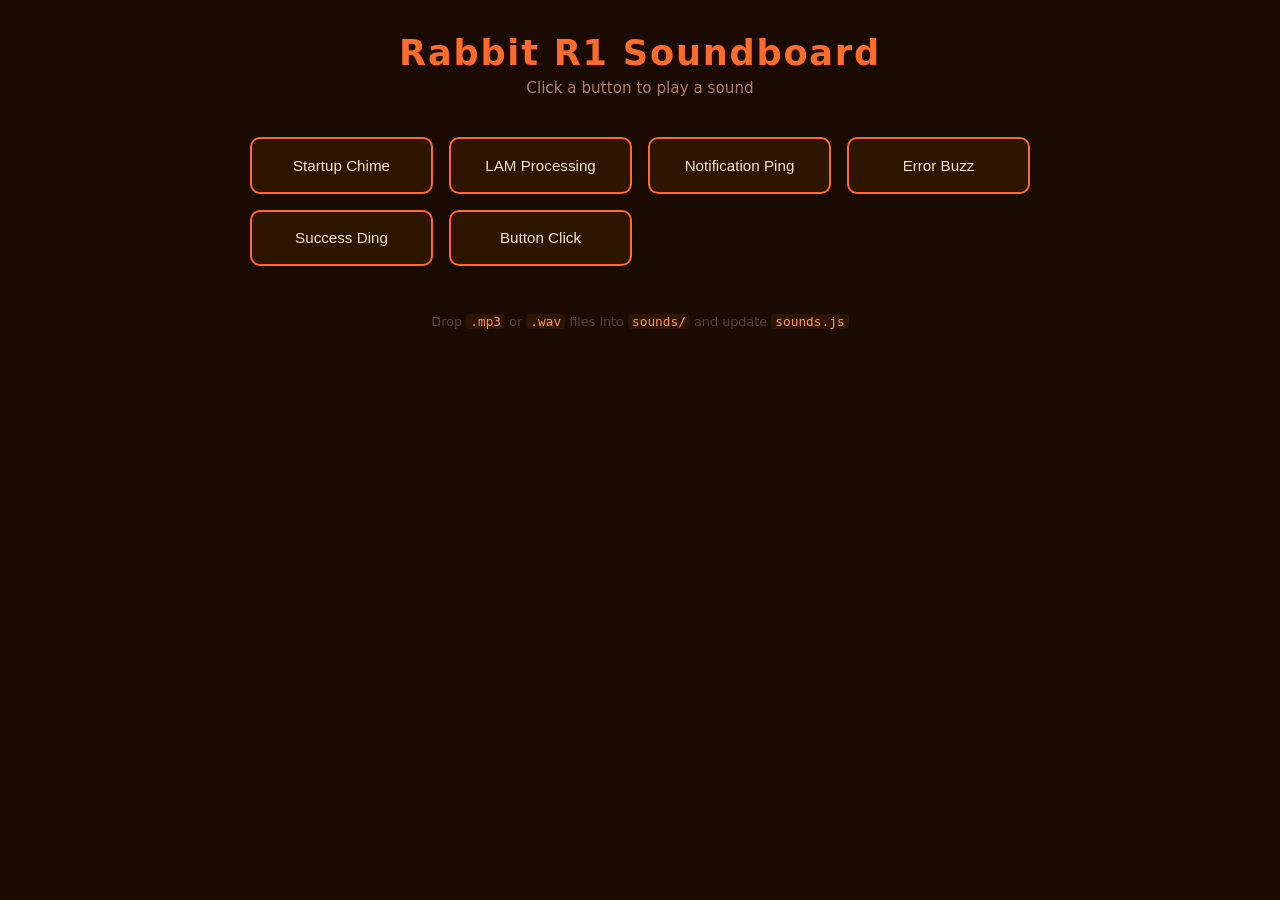
==== index.html @ eceb847c "Initial commit: migrate soundboard from gfx_pipeline Co-Authored-By: Claude Sonnet 4.6 <noreply@anth" ====
<!DOCTYPE html>
<html lang="en">
<head>
  <meta charset="UTF-8" />
  <meta name="viewport" content="width=device-width, initial-scale=1.0" />
  <title>Rabbit R1 Soundboard</title>
  <link rel="stylesheet" href="style.css" />
</head>
<body>
  <header>
    <h1>Rabbit R1 Soundboard</h1>
    <p>Click a button to play a sound</p>
  </header>

  <main id="soundboard">
    <!-- Buttons are injected by app.js -->
  </main>

  <footer>
    <p>Drop <code>.mp3</code> or <code>.wav</code> files into <code>sounds/</code> and update <code>sounds.js</code></p>
  </footer>

  <script src="sounds.js"></script>
  <script src="app.js"></script>
</body>
</html>
---- style.css ----
*, *::before, *::after {
  box-sizing: border-box;
  margin: 0;
  padding: 0;
}

body {
  background: #1a0a00;
  color: #f4e4cc;
  font-family: "Segoe UI", system-ui, sans-serif;
  min-height: 100vh;
  display: flex;
  flex-direction: column;
  align-items: center;
  padding: 2rem 1rem;
}

header {
  text-align: center;
  margin-bottom: 2.5rem;
}

header h1 {
  font-size: 2.2rem;
  color: #ff6b2b;
  letter-spacing: 0.05em;
}

header p {
  margin-top: 0.4rem;
  color: #b08060;
  font-size: 0.95rem;
}

#soundboard {
  display: grid;
  grid-template-columns: repeat(auto-fill, minmax(160px, 1fr));
  gap: 1rem;
  width: 100%;
  max-width: 780px;
}

.sound-btn {
  background: #2d1500;
  border: 2px solid #ff6b2b;
  border-radius: 10px;
  color: #f4e4cc;
  cursor: pointer;
  font-size: 0.95rem;
  padding: 1.1rem 0.75rem;
  text-align: center;
  transition: background 0.15s, transform 0.1s, box-shadow 0.15s;
  word-break: break-word;
}

.sound-btn:hover {
  background: #3d2000;
  box-shadow: 0 0 12px #ff6b2b88;
}

.sound-btn:active,
.sound-btn.playing {
  background: #ff6b2b;
  color: #1a0a00;
  transform: scale(0.96);
}

.sound-btn.error {
  border-color: #cc3333;
  color: #cc3333;
}

footer {
  margin-top: 3rem;
  color: #604030;
  font-size: 0.8rem;
  text-align: center;
}

footer code {
  background: #2d1500;
  border-radius: 4px;
  padding: 0 4px;
  color: #ff9955;
}
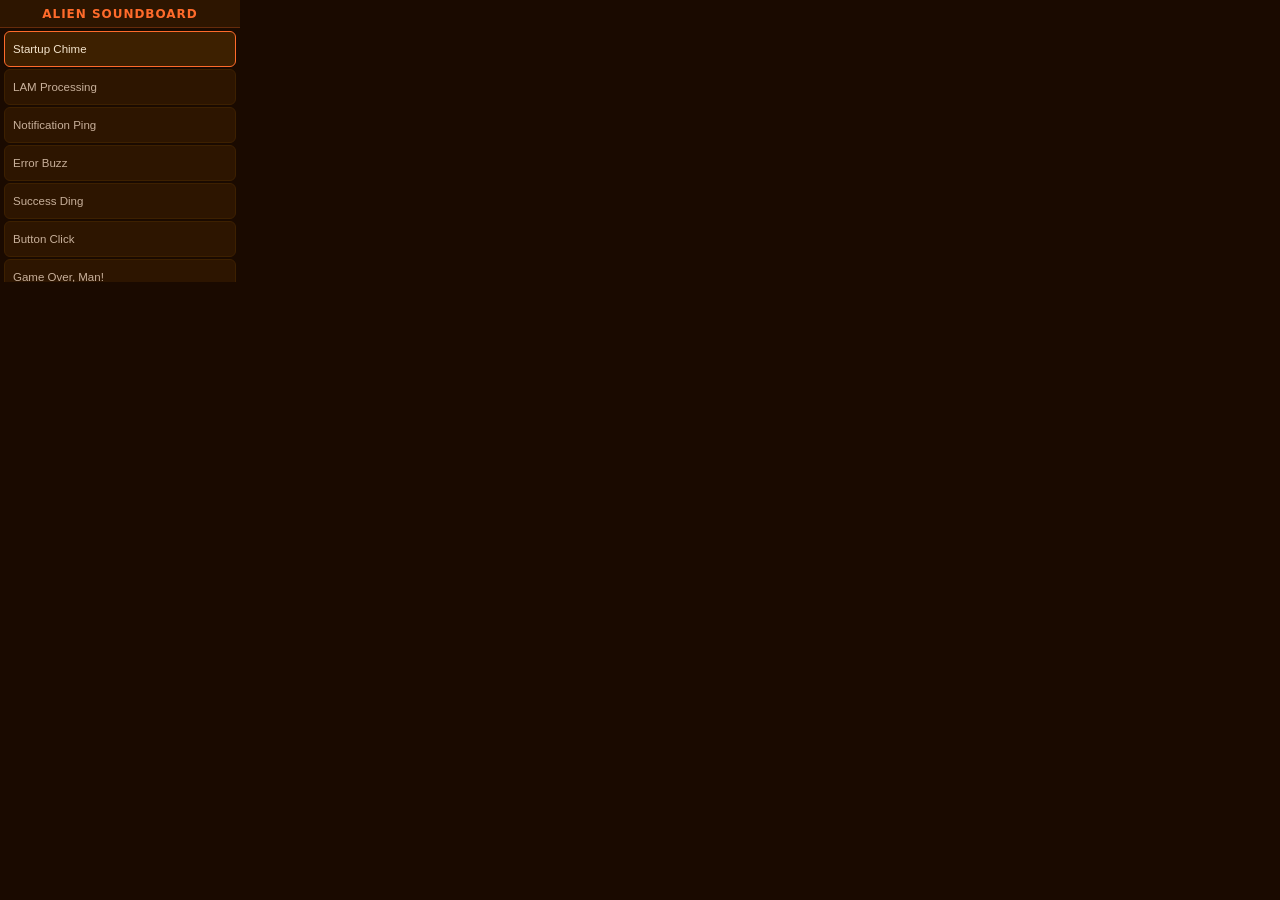
==== commit 7d442fe4: "Redesign for R1 240x282px screen with hardware controls - Fixed 240x282 viewport matching R1 creatio" ====
--- a/index.html
+++ b/index.html
@@ -2,23 +2,19 @@
 <html lang="en">
 <head>
   <meta charset="UTF-8" />
-  <meta name="viewport" content="width=device-width, initial-scale=1.0" />
-  <title>Rabbit R1 Soundboard</title>
+  <!-- Fixed 240×282 viewport matching R1 creation window -->
+  <meta name="viewport" content="width=240, initial-scale=1.0" />
+  <title>Alien Soundboard</title>
   <link rel="stylesheet" href="style.css" />
 </head>
 <body>
   <header>
-    <h1>Rabbit R1 Soundboard</h1>
-    <p>Click a button to play a sound</p>
+    <h1>Alien Soundboard</h1>
   </header>
 
   <main id="soundboard">
-    <!-- Buttons are injected by app.js -->
+    <!-- Buttons injected by app.js -->
   </main>
-
-  <footer>
-    <p>Drop <code>.mp3</code> or <code>.wav</code> files into <code>sounds/</code> and update <code>sounds.js</code></p>
-  </footer>
 
   <script src="sounds.js"></script>
   <script src="app.js"></script>
--- a/style.css
+++ b/style.css
@@ -4,82 +4,88 @@
   padding: 0;
 }
 
-body {
+/* ── R1 fixed canvas: 240×282px ── */
+html, body {
+  width: 240px;
+  height: 282px;
+  overflow: hidden;
   background: #1a0a00;
   color: #f4e4cc;
   font-family: "Segoe UI", system-ui, sans-serif;
-  min-height: 100vh;
-  display: flex;
-  flex-direction: column;
-  align-items: center;
-  padding: 2rem 1rem;
+  user-select: none;
 }
 
+/* ── Header strip ── */
 header {
-  text-align: center;
-  margin-bottom: 2.5rem;
+  height: 28px;
+  display: flex;
+  align-items: center;
+  justify-content: center;
+  background: #2d1500;
+  border-bottom: 1px solid #ff6b2b44;
+  flex-shrink: 0;
 }
 
 header h1 {
-  font-size: 2.2rem;
+  font-size: 0.75rem;
   color: #ff6b2b;
-  letter-spacing: 0.05em;
+  letter-spacing: 0.08em;
+  text-transform: uppercase;
 }
 
-header p {
-  margin-top: 0.4rem;
-  color: #b08060;
-  font-size: 0.95rem;
+/* ── Scrollable button list ── */
+#soundboard {
+  height: 254px;          /* 282 - 28px header */
+  overflow-y: auto;
+  overflow-x: hidden;
+  display: flex;
+  flex-direction: column;
+  gap: 2px;
+  padding: 3px 4px;
+  scroll-behavior: smooth;
 }
 
-#soundboard {
-  display: grid;
-  grid-template-columns: repeat(auto-fill, minmax(160px, 1fr));
-  gap: 1rem;
+/* Hide scrollbar visually */
+#soundboard::-webkit-scrollbar { display: none; }
+
+/* ── Sound buttons ── */
+.sound-btn {
   width: 100%;
-  max-width: 780px;
+  height: 36px;
+  background: #2d1500;
+  border: 1px solid #3d2000;
+  border-radius: 6px;
+  color: #c8b09a;
+  cursor: pointer;
+  font-size: 0.72rem;
+  padding: 0 8px;
+  text-align: left;
+  flex-shrink: 0;
+  transition: background 0.1s;
+  display: flex;
+  align-items: center;
+  white-space: nowrap;
+  overflow: hidden;
+  text-overflow: ellipsis;
 }
 
-.sound-btn {
-  background: #2d1500;
-  border: 2px solid #ff6b2b;
-  border-radius: 10px;
+/* Scroll-wheel selection highlight */
+.sound-btn.selected {
+  background: #3d2000;
+  border-color: #ff6b2b;
   color: #f4e4cc;
-  cursor: pointer;
-  font-size: 0.95rem;
-  padding: 1.1rem 0.75rem;
-  text-align: center;
-  transition: background 0.15s, transform 0.1s, box-shadow 0.15s;
-  word-break: break-word;
 }
 
-.sound-btn:hover {
-  background: #3d2000;
-  box-shadow: 0 0 12px #ff6b2b88;
+/* Active / playing state */
+.sound-btn.playing {
+  background: #ff6b2b;
+  border-color: #ff9955;
+  color: #1a0a00;
+  font-weight: 600;
 }
 
-.sound-btn:active,
-.sound-btn.playing {
-  background: #ff6b2b;
-  color: #1a0a00;
-  transform: scale(0.96);
-}
-
+/* Error state */
 .sound-btn.error {
   border-color: #cc3333;
-  color: #cc3333;
+  color: #cc5555;
 }
-
-footer {
-  margin-top: 3rem;
-  color: #604030;
-  font-size: 0.8rem;
-  text-align: center;
-}
-
-footer code {
-  background: #2d1500;
-  border-radius: 4px;
-  padding: 0 4px;
-  color: #ff9955;
-}
